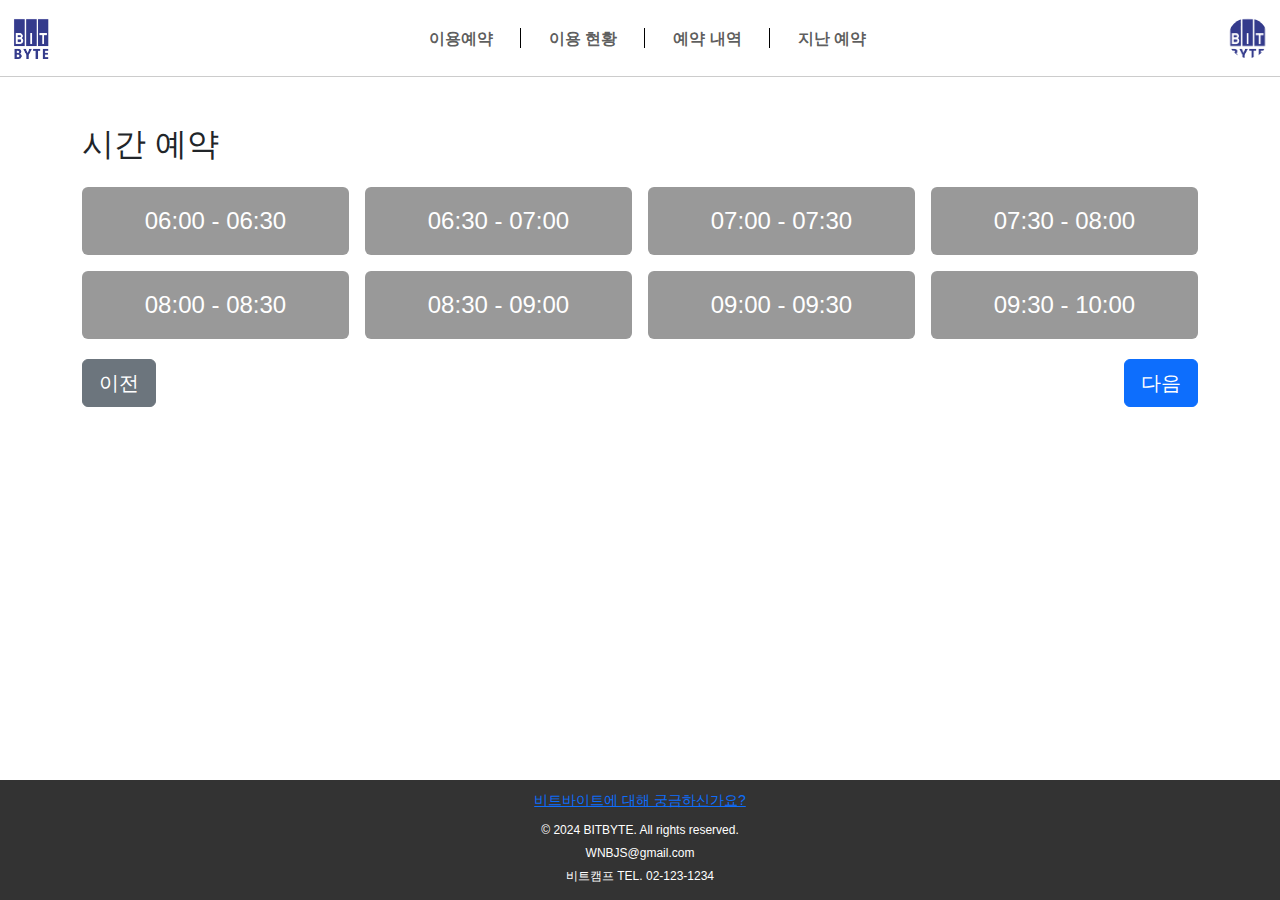
==== five.html @ 4ea26313 "start" ====
<!DOCTYPE html>
<html lang="ko">
<head>
    <meta charset="UTF-8">
    <meta name="viewport" content="width=device-width, initial-scale=1.0">
    <title>BITBYTE - 독서실 예약 사이트</title>
    <!-- Bootstrap CSS -->
    <link href="https://cdn.jsdelivr.net/npm/bootstrap@5.3.3/dist/css/bootstrap.min.css" rel="stylesheet" integrity="sha384-QWTKZyjpPEjISv5WaRU9OFeRpok6YctnYmDr5pNlyT2bRjXh0JMhjY6hW+ALEwIH" crossorigin="anonymous">
    <link rel="stylesheet" href="css/index.css">
    <link rel="stylesheet" href="css/five.css">
</head>
<body>
    <header>
        <nav class="navbar navbar-expand-lg navbar-light">
            <div class="container-fluid">
                <a class="navbar-brand" href="index.html">
                    <img src="images/bit1.jpg" alt="BITBYTE 로고">
                </a>
                <div class="collapse navbar-collapse justify-content-center" id="navbarNav">
                    <ul class="navbar-nav">
                        <li class="nav-item">
                            <a class="nav-link" href="#reservation">이용예약</a>
                        </li>
                        <li class="nav-item">
                            <a class="nav-link" href="#status">이용 현황</a>
                        </li>
                        <li class="nav-item">
                            <a class="nav-link" href="#history">예약 내역</a>
                        </li>
                        <li class="nav-item">
                            <a class="nav-link" href="#community">지난 예약</a>
                        </li>
                    </ul>
                </div>
                <a href="#mypage">
                    <img src="images/bitlogin1.jpg" alt="마이페이지" class="profile-icon">
                </a>
            </div>
        </nav>
    </header>

    <!-- Time Reservation Section -->
    <section id="reservation" class="container my-5">
        <h2 class="mb-4">시간 예약</h2>
        <div class="row g-3">
            <div class="col-6 col-md-3">
                <button class="btn reservation-button w-100" data-time="06:00 - 06:30">06:00 - 06:30</button>
            </div>
            <div class="col-6 col-md-3">
                <button class="btn reservation-button w-100" data-time="06:30 - 07:00">06:30 - 07:00</button>
            </div>
            <div class="col-6 col-md-3">
                <button class="btn reservation-button w-100" data-time="07:00 - 07:30">07:00 - 07:30</button>
            </div>
            <div class="col-6 col-md-3">
                <button class="btn reservation-button w-100" data-time="07:30 - 08:00">07:30 - 08:00</button>
            </div>
            <div class="col-6 col-md-3">
                <button class="btn reservation-button w-100" data-time="08:00 - 08:30">08:00 - 08:30</button>
            </div>
            <div class="col-6 col-md-3">
                <button class="btn reservation-button w-100" data-time="08:30 - 09:00">08:30 - 09:00</button>
            </div>
            <div class="col-6 col-md-3">
                <button class="btn reservation-button w-100" data-time="09:00 - 09:30">09:00 - 09:30</button>
            </div>
            <div class="col-6 col-md-3">
                <button class="btn reservation-button w-100" data-time="09:30 - 10:00">09:30 - 10:00</button>
            </div>
        </div>
        <div class="nav-buttons">
          <a href="index.html">
            <button class="btn btn-secondary" id="prevBtn">이전</button>
          </a>
          <a href="seat.html">
            <button class="btn btn-primary" id="nextBtn">다음</button>
          </a>
        </div>
    </section>

    <!-- Layer Popup -->
    <div id="warningOverlay" class="overlay">
        <div id="warningPopup" class="popup">
            <h5>주의사항</h5>
            <p>여기에 주의사항 내용을 작성하십시오. 사이트 이용 시 주의해야 할 점들을 안내합니다.</p>
            <button id="closePopup" class="btn btn-secondary">닫기</button>
        </div>
    </div>

    <footer>
        <a href="about.html" class="footer-link">비트바이트에 대해 궁금하신가요?</a>
        <div class="footer-info">
            <p>&copy; 2024 BITBYTE. All rights reserved.</p>
            <p>WNBJS@gmail.com</p>
            <p>비트캠프 TEL. 02-123-1234</p>
        </div>
    </footer>

    <!-- Bootstrap JS -->
    <script src="https://code.jquery.com/jquery-3.7.1.min.js" integrity="sha256-/JqT3SQfawRcv/BIHPThkBvs0OEvtFFmqPF/lYI/Cxo=" crossorigin="anonymous"></script>
    <script src="https://cdn.jsdelivr.net/npm/bootstrap@5.3.3/dist/js/bootstrap.bundle.min.js" integrity="sha384-kenU1KFdBIe4zVF0s0G1M5b4hcpxyD9F7jL+1h/UFI0+3EG5W5lw5k8vgy1IjE2o" crossorigin="anonymous"></script>
    <script>
        $(document).ready(function() {
            // 페이지 로드 시 레이어 팝업 표시
            $('#warningOverlay').show();

            // 팝업 닫기 버튼 클릭 이벤트
            $('#closePopup').on('click', function() {
                $('#warningOverlay').hide();
            });

            let selectedTime = "";

            $('.reservation-button').on('click', function() {
                $('.reservation-button').removeClass('active');
                $(this).addClass('active');
                selectedTime = $(this).data('time');
            });

            $('#nextBtn').on('click', function(event) {
                event.preventDefault();
                if (selectedTime) {
                    window.location.href = 'seat.html?time=' + encodeURIComponent(selectedTime);
                } else {
                    alert('예약할 시간을 선택해주세요.');
                }
            });

            $('#prevBtn').on('click', function(event) {
                event.preventDefault();
                window.history.back();
            });
        });
    </script>
</body>
</html>
---- css/index.css ----
body {
  font-family: Arial, sans-serif;
  margin: 0;
  padding: 0;
}
header {
  background-color: #fff;
  border-bottom: 1px solid #ccc;
}
.navbar-brand img {
  height: 50px;
}

.main-content {
  text-align: center;
  padding: 50px 20px;
}
.main-content img {
  max-width: 100%;
  height: auto;
}
footer {
  background-color: #333;
  color: white;
  text-align: center;
  padding: 10px 0;
  position: fixed;
  bottom: 0;
  width: 100%;
}
footer p {
  margin: 5px 0;
  font-size: 12px;
}
.profile-icon {
  width: 40px;
  height: 40px;
  border-radius: 50%;
  object-fit: cover;
}
.footer-info {
  margin-top: 10px;
}
.footer-link {
  font-size: 14px;
  margin-bottom: 10px;
  display: block;
}
.nav-item {
position: relative;
padding-left: 20px;
padding-right: 20px;
}
.nav-item:not(:last-child)::after {
  content: "";
  position: absolute;
  right: 0;
  top: 50%;
  transform: translateY(-50%);
  height: 20px;
  width: 1px;
  background-color: #000;
}
.nav-link {
  border-bottom: 2px solid transparent;
  padding-bottom: 5px;
  font-weight: bolder;
}
.nav-link:hover, .nav-link.active {
  border-bottom: 2px solid #000;
}
.stylish-btn {
  background-color: #ff7f50; /* Coral */
  color: white;
  font-size: 3rem;
  padding: 1rem;
  border-radius: 20px;
  transition: transform 0.3s, background-color 0.3s;
}
.stylish-btn:hover {
  background-color: #ff4500; /* OrangeRed */
  transform: scale(1.05);
}
---- css/five.css ----
.reservation-button {
  font-size: 1.5rem;
  padding: 1rem;
  background-color: rgba(128, 128, 128, 0.8);
  border: none;
  color: white;
}
.reservation-button:hover {
  background-color: rgba(128, 128, 128, 1);
}
.reservation-button.active {
  background-color: rgba(0, 0, 0, 0.8);
}
.nav-buttons {
  display: flex;
  justify-content: space-between;
  margin-top: 20px;
}
.nav-buttons button {
  font-size: 1.25rem;
  padding: 0.5rem 1rem;
}
.overlay {
  display: none;
  position: fixed;
  top: 0;
  left: 0;
  width: 100%;
  height: 100%;
  background-color: rgba(0, 0, 0, 0.5);
  z-index: 1000;
}
.popup {
  position: fixed;
  top: 50%;
  left: 50%;
  transform: translate(-50%, -50%);
  background-color: white;
  padding: 20px;
  border-radius: 5px;
  z-index: 1001;
}
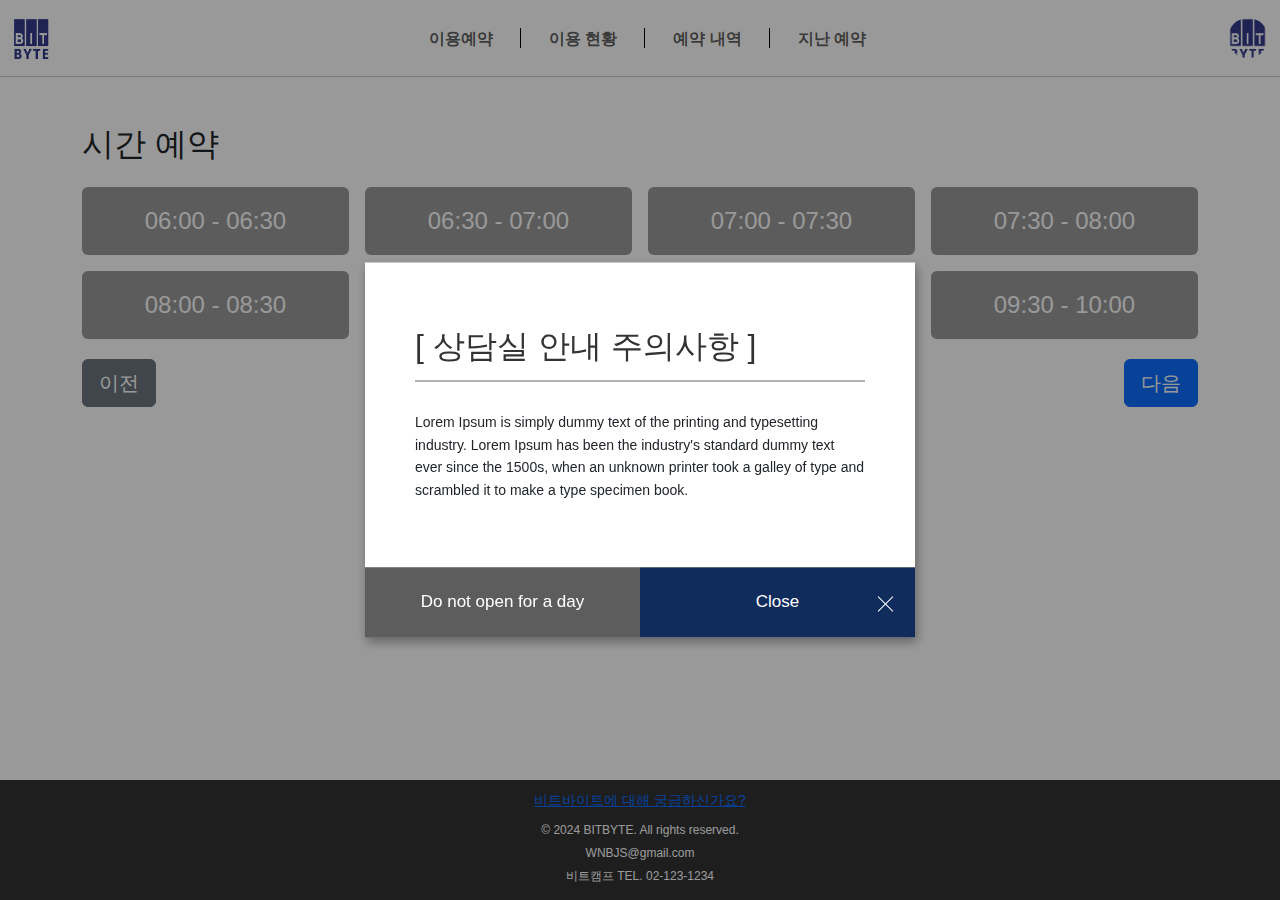
==== commit 1c71807b: "mod" ====
--- a/five.html
+++ b/five.html
@@ -78,12 +78,24 @@
         </div>
     </section>
 
-    <!-- Layer Popup -->
-    <div id="warningOverlay" class="overlay">
-        <div id="warningPopup" class="popup">
-            <h5>주의사항</h5>
-            <p>여기에 주의사항 내용을 작성하십시오. 사이트 이용 시 주의해야 할 점들을 안내합니다.</p>
-            <button id="closePopup" class="btn btn-secondary">닫기</button>
+    <div id="popup_layer">
+        <div class="popup_box">
+            <!--팝업 컨텐츠 영역-->
+            <div class="popup_cont">
+                <h2>[ 상담실 안내 주의사항 ]</h2>
+                <p>
+                Lorem Ipsum is simply dummy text of the printing and typesetting industry.
+                Lorem Ipsum has been the industry's standard dummy text ever since the 1500s,
+                when an unknown printer took a galley of type and 
+                scrambled it to make a type specimen book.
+                </p>
+            </div>
+            <!--팝업 버튼 영역-->
+            <div class="popup_btn">
+                <!--하루동안 보지않기-->
+                <a id="chk_today" href="javascript:closeToday();" class="close_day">Do not open for a day</a> 
+                <a href="javascript:closePop();">Close</a>
+            </div>
         </div>
     </div>
 
@@ -101,14 +113,6 @@
     <script src="https://cdn.jsdelivr.net/npm/bootstrap@5.3.3/dist/js/bootstrap.bundle.min.js" integrity="sha384-kenU1KFdBIe4zVF0s0G1M5b4hcpxyD9F7jL+1h/UFI0+3EG5W5lw5k8vgy1IjE2o" crossorigin="anonymous"></script>
     <script>
         $(document).ready(function() {
-            // 페이지 로드 시 레이어 팝업 표시
-            $('#warningOverlay').show();
-
-            // 팝업 닫기 버튼 클릭 이벤트
-            $('#closePopup').on('click', function() {
-                $('#warningOverlay').hide();
-            });
-
             let selectedTime = "";
 
             $('.reservation-button').on('click', function() {
@@ -130,6 +134,34 @@
                 event.preventDefault();
                 window.history.back();
             });
+            // 쿠키 생성
+            function setCookie( name, value, expiredays ) {  // 쿠키저장
+                var todayDate = new Date();  //date객체 생성 후 변수에 저장
+                todayDate.setDate( todayDate.getDate() + expiredays ); 
+                // 시간지정(현재시간 + 지정시간)
+                document.cookie = name + "=" + value + "; path=/; expires=" + todayDate.toUTCString() + ";"
+                //위 정보를 쿠키에 굽는다
+            }
+
+            $(".popup_box").draggable({containment:'parent', scroll:false}); // 레이어 팝업 창 드래그 가능
+            //{containment:'parent', scroll:false} 화면 영역 밖으로 드래그 안됌.
+                            
+            if(document.cookie.indexOf("popToday=close") < 0 ){      // 쿠키 저장여부 체크
+                document.getElementById("popup_layer").style.display = "block";
+                }else {
+                document.getElementById("popup_layer").style.display = "none"; 
+                }
+
+            //오늘하루만보기 닫기버튼 스크립트
+            function closeToday() { 
+                setCookie( "popToday", "close" , 1  ); 
+                $("#popup_layer").css("display", "none");
+                document.getElementById("popup_layer").style.display = "none";
+            }
+            //그냥 닫기버튼 스크립트
+            function closePop() { 
+                document.getElementById("popup_layer").style.display = "none";
+            }
         });
     </script>
 </body>
--- a/css/five.css
+++ b/css/five.css
@@ -39,4 +39,20 @@
   padding: 20px;
   border-radius: 5px;
   z-index: 1001;
-}+}
+#popup_layer {position:fixed;top:0;left:0;z-index: 10000; width: 100%; height: 100%; background-color: rgba(0, 0, 0, 0.4);} 
+/*팝업 박스*/
+.popup_box{position: relative;top:50%;left:50%; width:550px;transform:translate(-50%, -50%);z-index:1002;box-sizing:border-box;background:#fff;box-shadow: 2px 5px 10px 0px rgba(0,0,0,0.35);-webkit-box-shadow: 2px 5px 10px 0px rgba(0,0,0,0.35);-moz-box-shadow: 2px 5px 10px 0px rgba(0,0,0,0.35);}
+/*컨텐츠 영역*/
+.popup_box .popup_cont {padding:50px;line-height:1.4rem;font-size:14px;word-break: break-word;}
+.popup_box .popup_cont h2 {padding:15px 0;color:#333;margin:0;}
+.popup_box .popup_cont p{ border-top: 1px solid #666;padding-top: 30px;}
+/*버튼영역*/
+.popup_box .popup_btn {display:table;table-layout: fixed;width:100%;height:70px;background:#5d5d5d;word-break: break-word;}
+.popup_box .popup_btn a {position: relative; display: table-cell; height:70px; color:#fff; font-size:17px;text-align:center;vertical-align:middle;text-decoration:none; background:#102c5c;}
+.popup_box .popup_btn a:before{content:'';display:block;position:absolute;top:26px;right:29px;width:1px;height:21px;background:#fff;-moz-transform: rotate(-45deg); -webkit-transform: rotate(-45deg); -ms-transform: rotate(-45deg); -o-transform: rotate(-45deg); transform: rotate(-45deg);}
+.popup_box .popup_btn a:after{content:'';display:block;position:absolute;top:26px;right:29px;width:1px;height:21px;background:#fff;-moz-transform: rotate(45deg); -webkit-transform: rotate(45deg); -ms-transform: rotate(45deg); -o-transform: rotate(45deg); transform: rotate(45deg);}
+.popup_box .popup_btn a.close_day {background:#5d5d5d;}
+.popup_box .popup_btn a.close_day:before, .popup_box .popup_btn a.close_day:after{display:none;}
+/*오버레이 뒷배경*/
+.popup_overlay{position:fixed;top:0px;right:0;left:0;bottom:0;z-index:1001;;background:rgba(0,0,0,0.5);}    